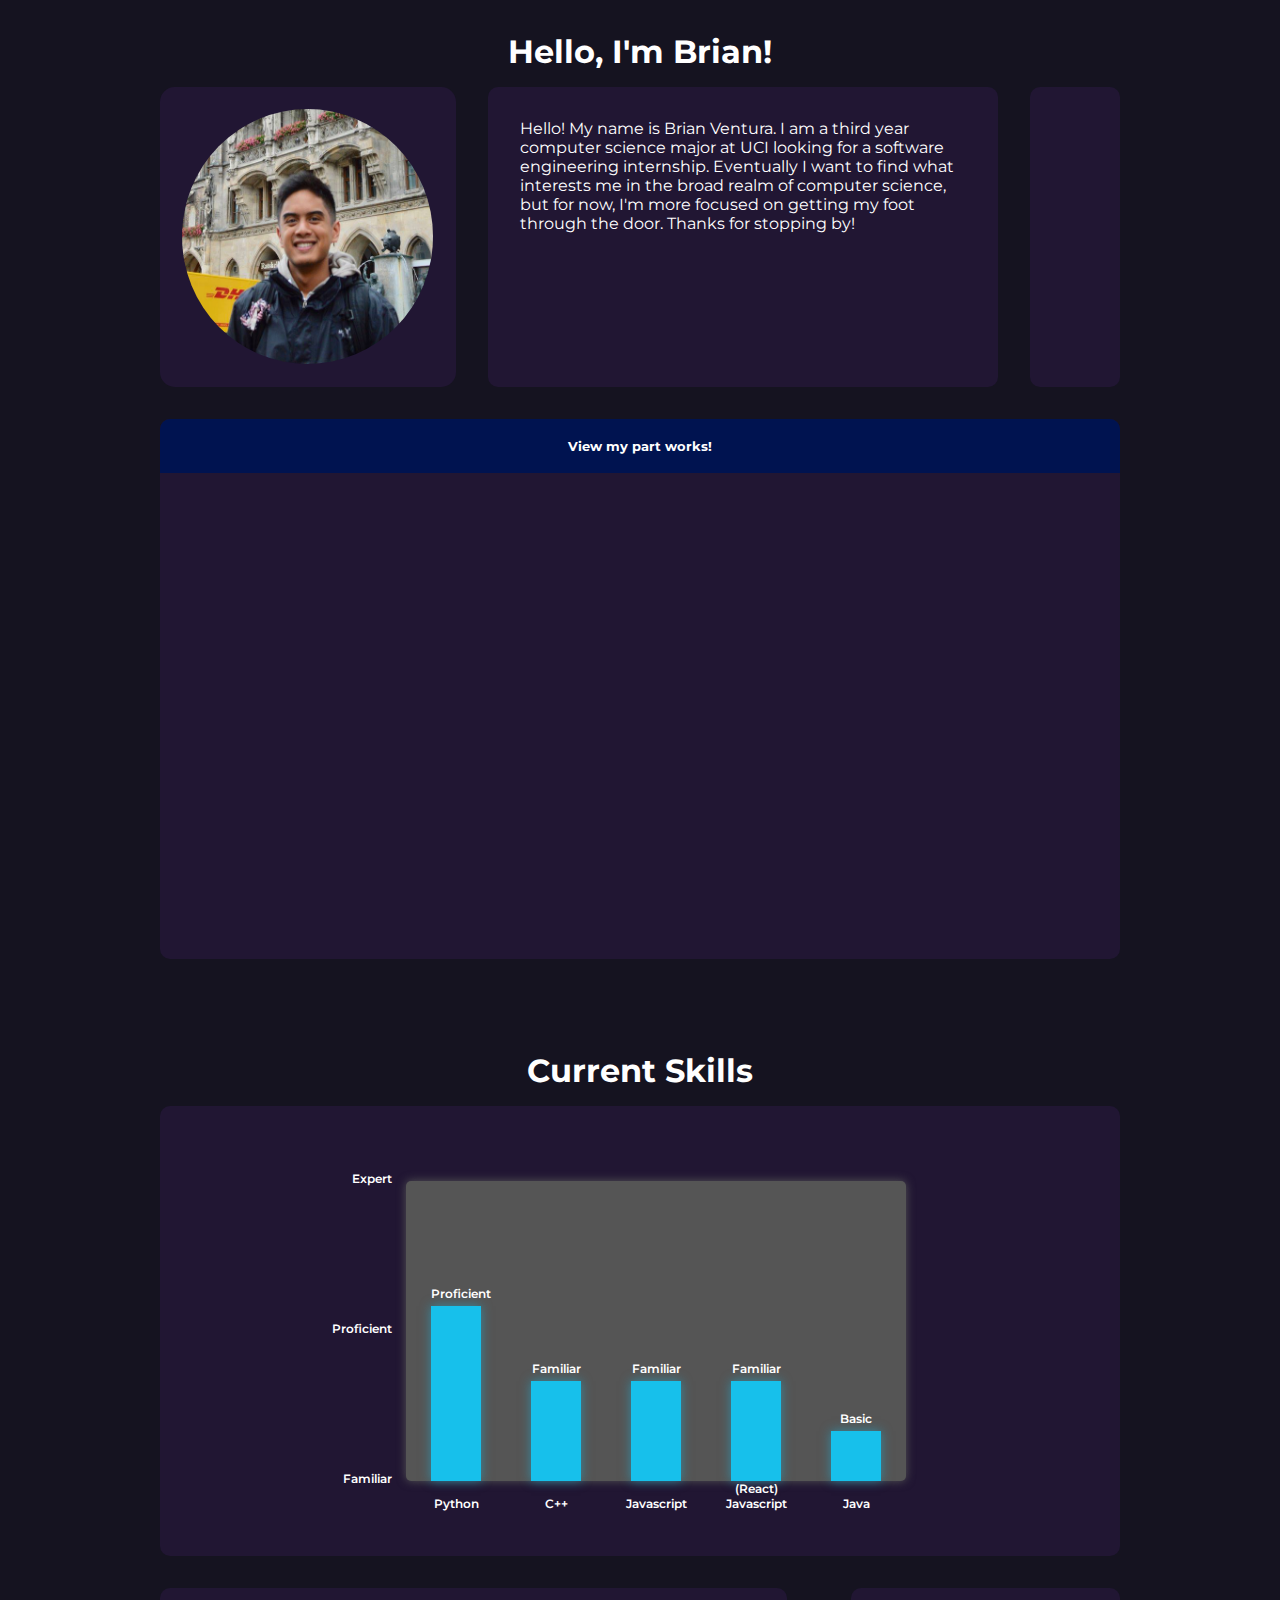
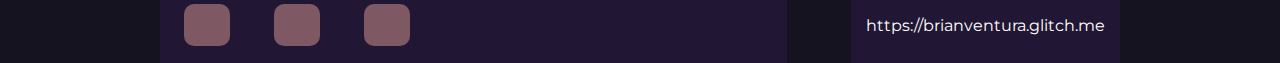
==== index.html @ 9d11730f "Add files via upload" ====
<!DOCTYPE html>
<html lang="en">
<head>
    <meta charset="UTF-8">
    <meta name="viewport" content="width=device-width, initial-scale=1.0">
    <title>Hello, I'm Brian!</title>
    <link href="https://fonts.googleapis.com/css2?family=Montserrat:wght@100&display=swap" rel="stylesheet">
    <link rel="stylesheet" href="https://cdnjs.cloudflare.com/ajax/libs/font-awesome/5.15.1/css/all.min.css" integrity="sha512-+4zCK9k+qNFUR5X+cKL9EIR+ZOhtIloNl9GIKS57V1MyNsYpYcUrUeQc9vNfzsWfV28IaLL3i96P9sdNyeRssA==" crossorigin="anonymous" />
    <link rel="stylesheet" href="./styles/portfolio.css">
    <link rel="stylesheet" href="./styles/barchart.css"/>
    <link rel="stylesheet" href="./styles/projects.css"/>
    <link rel="stylesheet" href="./styles/popup.css"/>
</head>
<body class="main">
    <div class="welcome">
        <h1 style="font-size:32px; margin-bottom: 1rem; margin-top:2rem; text-align:center">Hello, I'm Brian!</h1>
        <div class="introduction">
            <div class="introduction-pic-container"><img src="./pics/me.png" class="pic-me"></div>
            <div class="introduction-about">
                <p style="margin: 2rem 2rem 0rem 2rem;" id="intro">Hello! My name is Brian Ventura. I am a third year computer science major
                    at UCI looking for a software engineering internship. Eventually I want to find what interests me in the 
                    broad realm of computer science, but for now, I'm more focused on getting my foot through the door. Thanks for
                    stopping by!
                </p>
            </div>
            <div class="introduction-socials">      
            </div>        
        </div>
    </div>

    <div class="past-projects">
        <!-- <h1 style="font-size:32px; margin-bottom: 1rem; margin-top:2rem; text-align:center">View My Past Works!</h1> -->
        <div class="past-projects-inner">
            <div class="pp-topbar">
                <button class="pp-pprojects" id="1">View my part works!</button>
                
            </div>
            <div class="pp-content">
                <div class="pp-directory">
                    <!-- Show when clicked - example -->
                    <!-- <div class="pp-display-picture"><img class="image" id="0" src="./pics/algracing1.png"></div>
                    <div class="pp-display-picture"><img class="image" id="1" src="./pics/esports1.png"></div>
                    <div class="pp-display-picture"><img class="image" id="2" src="./pics/qfas_1.png"></div>
                    <div class="pp-display-picture"><img class="image" id="3" src="./pics/covidsim1.png"></div> -->
                </div>
                <div class="pp-display">
                    <h1 class="pp-display-title"></h1>
                    <div class="pp-display-description"></div>
                    <div class="pp-display-pictures"><img src="" id="image" class="image_empty"/></div>
                </div>                
            </div>
        </div>
    </div>
    
    <div class="skills">
        <h1 style="font-size:32px; margin-bottom: 1rem; margin-top:2rem; text-align:center">Current Skills</h1>
        <div class="placement">
            <div class="chart">
                <ul class="numbers">
                    <li><span>Expert</span></li>
                    <li><span>Proficient</span></li>
                    <li><span>Familiar</span></li>
                </ul>
                <ul class="bars">
                    <li><div class="bar" data-percentage="Proficient" style="height: 175px"></div><span>Python</span></li>
                    <li><div class="bar" data-percentage="Familiar" style="height: 100px"></div><span>C++</span></li>
                    <li><div class="bar" data-percentage="Familiar" style="height: 100px"></div><span>Javascript</span></li>
                    <li><div class="bar" data-percentage="Familiar" style="height: 100px"></div><span>(React) Javascript</span></li>
                    <li><div class="bar" data-percentage="Basic" style="height: 50px"></div><span>Java</span></li>
                </ul>
            </div>
        </div>
    </div>

    <div id="read-more" class="read-more active">
        <div class="read-more-heading">
            <div class="read-more-title">Header</div>
            <button class="read-more-exit">&times;</button>
        </div>
        <div class="read-more-description">Text</div>
        <div class="read-more-visuals"><img src="" id="rmimage" class="rmimage"/></div>
    </div>
    <div class="overlay"></div>    


    <div class="bottom-bar">
        <div class="socials">
            <button class="fas fa-home" onclick="location.href='https://www.github.com/brianv212'" id="icon"></button>
            <button class="fab fa-github-square" onclick="location.href='https://www.github.com/brianv212'" id="icon"></button>
            <button class="fab fa-linkedin" onclick="location.href='https://www.linkedin.com/in/brian-ventura-34a975197/'" id="icon"></button>
        </div>
        <div class="website">https://brianventura.glitch.me</div>
    </div>
    <!-- <button class="changeUrl">See our projects</button> -->
    
    <script src="./projects.js"></script>
</body>

</html>
---- styles/portfolio.css ----
* {
    margin: 0;
    padding: 0;
    box-sizing: border-box;
}

*:focus {
    outline: none;
}

:root {
    --bg: #211633;
    --width: 1024px;
    --duration: 0.5s;
    --transition-style: ease-in-out;
    --transition-color: rgba(255, 0, 0, 0.404);
}

.main {
    position: relative;
    background: #151320;
    font-family: Montserrat, sans-serif;
    color: white
}

.welcome {
    margin: auto;
    margin-bottom: 2rem;
    width: var(--width);
}

.name {
    margin: 1rem 0rem 1rem 2rem;
    font-weight: bold;
    text-align: left;
    width: var(--width);
}

.introduction {
    display: flex;
    flex-direction: row;
    height: 300px;
    margin: auto;
    width: var(--width);
}

.introduction-pic-container {
    background-color: var(--bg);
    width: 33%;
    margin: 0rem 2rem 0rem 2rem;
    border-radius: 5%;
    transition: box-shadow var(--duration) var(--transition-style);
}

.introduction-pic-container:hover {
    /* background-color: rgba(255, 0, 0, 0.404); */
    box-shadow: -10px -5px 5px var(--transition-color);
}

.pic-me {
    border-radius: 50%;
    height: 85%;
    width: 85%;
    margin-top: 7.5%;
    margin-left: 7.5%;
}

.introduction-about {
    background-color: var(--bg);
    width: 57%;
    border-radius: 10px;
    margin: 0rem 2rem 0rem 0rem;
    transition: box-shadow var(--duration) var(--transition-style);;
}

.introduction-about:hover {
    box-shadow: -10px -5px 5px var(--transition-color);
}

.introduction-socials {
    width: 10%;
    background-color: var(--bg);
    border-radius: 10px;
    margin: 0rem 2rem 0rem 0rem ;
    transition: box-shadow var(--duration) var(--transition-style);
}

.introduction-socials:hover {
    box-shadow: -10px -5px 5px var(--transition-color);
}


/* Skills Section */
.skills {
    margin: auto;
    width: var(--width);
}

/* Bottom Bar */
.bottom-bar {
    margin: auto;
    height: 75px;
    width: var(--width);
    display: flex;
    flex-direction: row;
}



.socials {
    margin: 0rem 2rem 0rem 2rem;
    width: 70%;
    height: 100%;

    background-color: var(--bg);
    border-radius: 10px 10px 0px 0px;
}

.socials button{
    width: 46px;
    height: 42px;
    font-size: 32px;

    background-color: rgba(179, 127, 127, 0.637);
    transition: background-color 0.3s ease-in-out;

    border: none;
    border-radius: 10px;

    cursor: pointer;
    margin: 1rem;
    margin-left: 1.5rem
}

.socials button:hover {
    background-color: rgb(235, 168, 168);
}

.website {
    border-radius: 10px 10px 0px 0px;
    background-color: var(--bg);
    width: 30%;
    margin: 0rem 2rem 0rem 2rem;

    /* Center the text */
    text-align: center;
    vertical-align: middle;
    line-height: 75px; /* <-- Keep the same as .bottom-bar height */
}
---- styles/barchart.css ----
/* Bar Chart css */
.placement {
    padding: 0;
    height: 50vh;
    margin: 0rem 2rem 2rem 2rem;
    background-color: var(--bg);
    display: flex;
    align-items: center;
    border-radius: 10px;
    transition: box-shadow var(--duration) var(--transition-style);
}

.placement:hover {
    box-shadow: -10px -5px 5px var(--transition-color);
}

.chart {
    width: 600px;
    height: 300px;
    display: block;
    margin-left: 20%;
}

.numbers {
    color: #fff;
    margin: 0;
    padding: 0;
    width: 50px;
    height: 100%;
    display: inline-block;
    /* float: left; */
}

.numbers li {
    list-style: none;
    height: 150px;
    position: relative;
    bottom: 145px;
}

.numbers span {
    font-size: 12px;
    font-weight: 600;
    position: absolute;
    bottom: 0;
    right: 10px;    
}

.bars {
    color: #fff;
    font-size: 12px;
    font-weight: 600;
    background: #555;
    margin: 0;
    padding: 0;
    display: inline-block;
    width: 500px;
    height: 300px;
    box-shadow: 0 0 10px 0 #555;
    border-radius: 5px;
}

.bars li {
    display: table-cell;
    width: 100px;
    height: 300px;
    position: relative
}

.bars span {
    width: 100%;
    position: absolute;
    bottom: -30px;
    text-align: center;
}

.bars .bar {
    display: block;
    background: #17C0EB; 
    width: 50px;
    position: absolute;
    bottom: 0;
    margin-left: 25px;
    text-align: center;
    box-shadow: 0 0 10px 0 rgba(23, 192, 235, 0.5);

    transition: .25s;
    transition-property: background, box-shadow;
}

.bars .bar:hover {
    background: #55EFC4;
    box-shadow: 0 0 10px 0 rgba(85, 239, 196, 0.5);
}

.bars .bar:before {
    color: #fff;
    content: attr(data-percentage);
    position: relative;
    bottom: 20px;
}
---- styles/projects.css ----
a {
    color: white;
    cursor: pointer;
    text-decoration: underline;
}

a:hover {
    color:rgba(0, 240, 60, 0.76);
    font-weight: bold;
}

.past-projects {
    height: 600px;
    width: var(--width);
    margin: auto;
    margin-top: 2rem;
}

.past-projects-inner {
    margin: 0rem 2rem 2rem 2rem;
    background-color: var(--bg);
    height: 90%;
    border-radius: 10px;
}

.pp-topbar {
    height: 10%;
    background-color: #001350;
    border-radius: 10px 10px 0px 0px;
    display: flex;
    align-items: center;
    justify-content: space-evenly;
    transition: background-color 0.3s ease-in-out;
    -webkit-transition: background-color 0.3s ease-in-out;
    -moz-transition: background-color 0.3s ease-in-out;
}

.pp-pprojects {
    width: 100%;
    height: 100%;
    border-radius: 10px 10px 0px 0px;
    border: none;
    background-color: transparent;
    font-family: Montserrat;
    font-weight: bold;
    color: white;
    cursor: pointer;
    transition: background-color 0.3s ease-in-out;
    -webkit-transition: background-color 0.3s ease-in-out;
    -moz-transition: background-color 0.3s ease-in-out;
}

.pp-pprojects:hover {
    background-color: #F44336;
}

.pp-pcourses {
    width: 50%;
    height: 100%;
    border-radius: 0px 10px 0px 0px;
    border: none;
    background-color: transparent;
    font-family: Montserrat;
    font-weight: bold;
    color: white;
    cursor: pointer;
    transition: background-color 0.3s ease-in-out;

    /* Are these necessary? */
    -webkit-transition: background-color 0.3s ease-in-out;
    -moz-transition: background-color 0.3s ease-in-out;
}

.pp-pcourses:hover {
    background-color: #F44336;
}

.pp-content {
    display: flex;
    flex-direction: row;
    height: 100%;
}



/* Contents */
.pp-directory {
    width: 30%;
    height: 0%;
    overflow-y: scroll;
    background-color: var(--bg);
    border-radius: 0px 0px 0px 10px;
    -webkit-transition: 0.75s;
}

.pp-directory.show {
    height: 90%;
}

.pp-item {
    height: 100px;
    cursor: pointer;
    transition: background-color 0.3s ease-in-out;
    -webkit-transition: background-color 0.3s ease-in-out;
    -moz-transition: background-color 0.3s ease-in-out;
    margin: auto;
}

.pp-item:hover {
    background-color: #F44336;
}

.pp-display-row {
    display: flex;
    flex-direction: row;
}


.pp-display {
    width: 70%;
    height: 0%;
    background-color: var(--bg);
    overflow-y: scroll;
    -webkit-transition: 1s;
}

.pp-display.show {
    height: 90%;
}

.pp-display-title {
    text-align: center;
    margin: 1rem 2rem 1rem 2rem
}

.pp-display-description {
    margin: 1rem 2rem 1rem 2rem
}

.pp-display-picture {
    margin: 0rem 0rem 0.5rem 0rem;
    background: none;
    height: 200px
}

/* Popup CSS */
/* .button_empty {
    display: none;
}

.button_display {
    margin: 0rem 0rem 0rem 45%;
} */

/* .image_empty {
    display: none;
} */

.image {
    width:100%;
    height:100%;
    border: 1px solid rgba(217, 215, 224, 0.473);
    opacity: 1;
    cursor: pointer;
    transition: opacity 0.3s ease-in-out;
}

.image:hover {
    opacity: 0.6;
}
---- styles/popup.css ----
.read-more {
    position: fixed;
    top: 50%;
    left: 50%;
    transform: translate(-50%, -50%) scale(0);
    transition: 200ms ease-in-out;
    border: 1px white;
    border-radius: 10px;
    z-index: 5;
    background-color: rgb(128, 37, 37);
    width: 800px;
    height: 500px;
    overflow-x: scroll;
    max-width: 80%;
}

.read-more-active {
    transform: translate(-50%, -50%) scale(1); 
}

.read-more-heading {
    display: flex;
    flex-direction: row;
    justify-content: space-between;
}

.read-more-title {
    margin: 0.5rem 0rem 0.5rem 2rem
}

.read-more-exit {
    margin: 0.25rem 2rem 0.5rem 0rem;
    background: none;
    border: none;
    font-size: 24px;
    cursor: pointer;
    color: white
}

.read-more-description {
    margin: 0.5rem 2rem 0.5rem 2rem;
    height: 200px;
    overflow-x: scroll;
    border: 1px solid black;
}

.read-more-visuals {
    width: 375px;
    height: 175px;
    margin: auto;
    margin-top: 1.5rem;
    border: 2px solid rgb(0, 0, 0)
}

.rmimage {
    width: 375px;
    height: 175px;
    filter: brightness(90%);
    transition: filter 0.3s ease-in-out;
    cursor: pointer;
}

.rmimage:hover {
    filter: brightness(110%);
}

.overlay {
    position: fixed;
    opacity: 0;
    top: 0;
    left: 0;
    right: 0;
    bottom: 0;
    background-color: rgba(0, 0, 0, 0.5);
    pointer-events: none;
    transition: 200ms ease-in-out;
}

.overlay-active {
    pointer-events: all;
    opacity: 1;
}
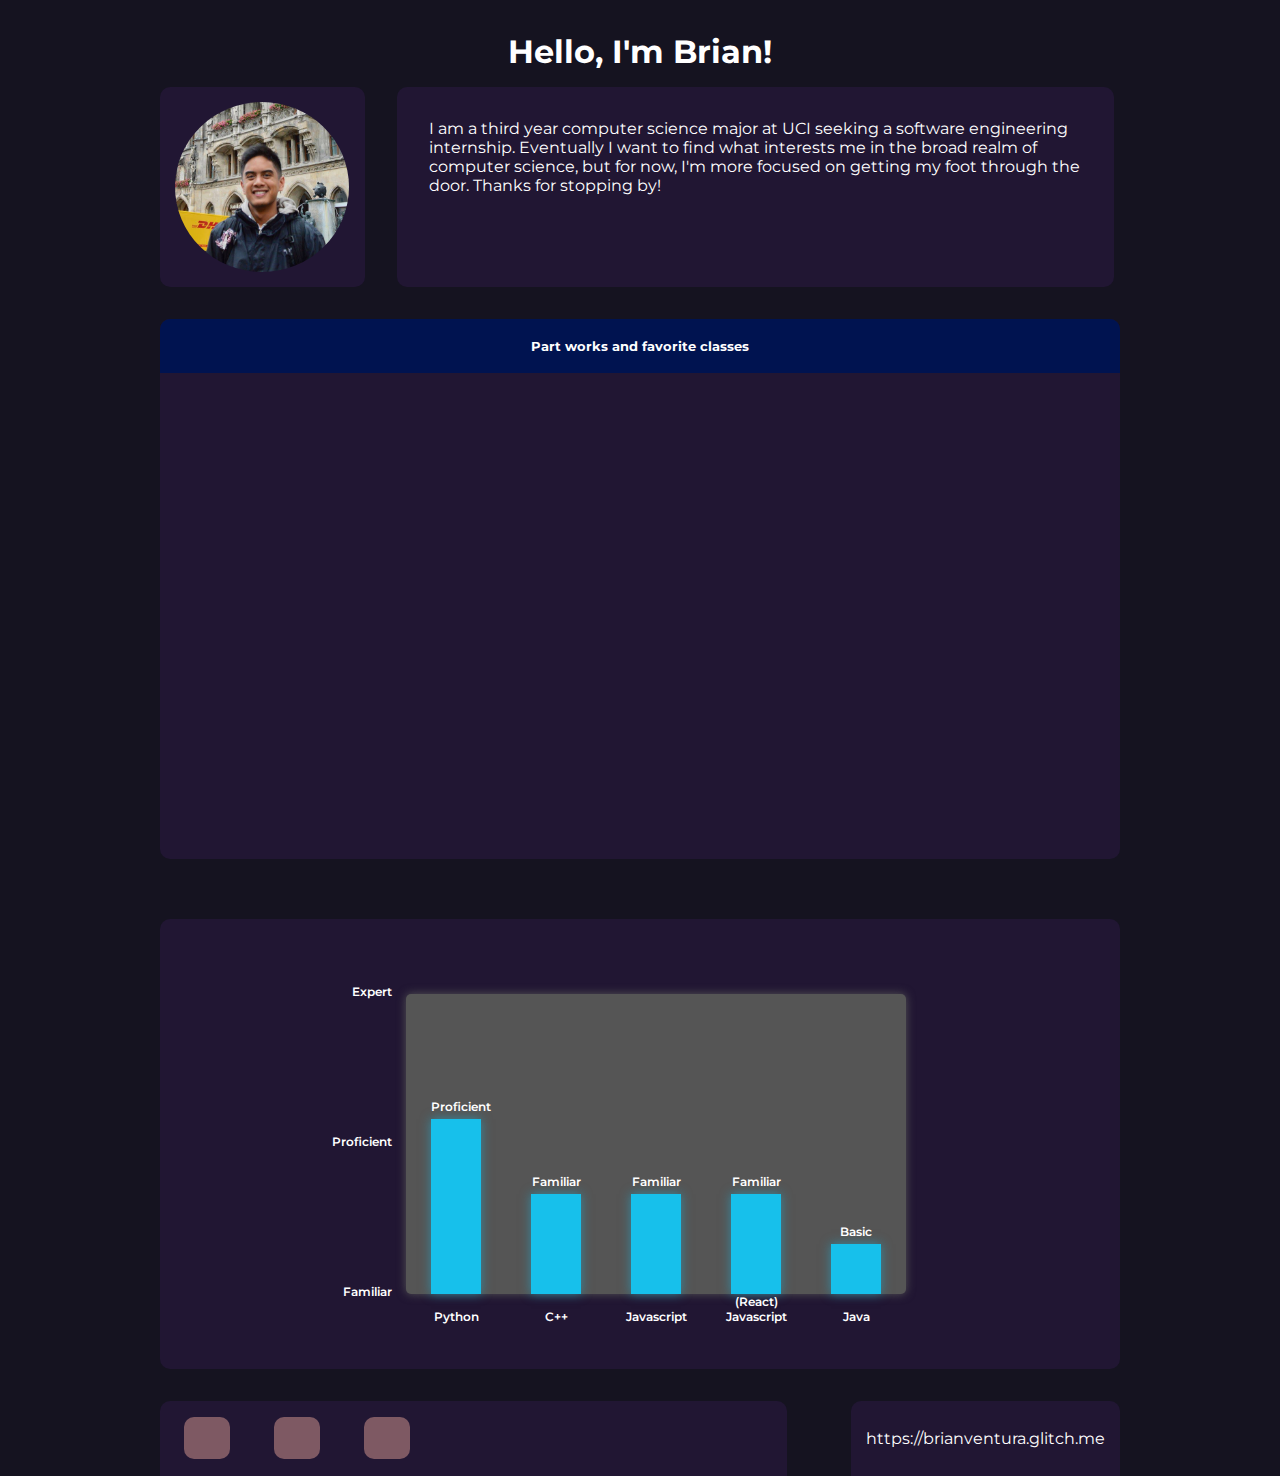
==== commit 53db8988: "Add files via upload" ====
--- a/index.html
+++ b/index.html
@@ -3,7 +3,7 @@
 <head>
     <meta charset="UTF-8">
     <meta name="viewport" content="width=device-width, initial-scale=1.0">
-    <title>Hello, I'm Brian!</title>
+    <title>portfolio</title>
     <link href="https://fonts.googleapis.com/css2?family=Montserrat:wght@100&display=swap" rel="stylesheet">
     <link rel="stylesheet" href="https://cdnjs.cloudflare.com/ajax/libs/font-awesome/5.15.1/css/all.min.css" integrity="sha512-+4zCK9k+qNFUR5X+cKL9EIR+ZOhtIloNl9GIKS57V1MyNsYpYcUrUeQc9vNfzsWfV28IaLL3i96P9sdNyeRssA==" crossorigin="anonymous" />
     <link rel="stylesheet" href="./styles/portfolio.css">
@@ -17,14 +17,12 @@
         <div class="introduction">
             <div class="introduction-pic-container"><img src="./pics/me.png" class="pic-me"></div>
             <div class="introduction-about">
-                <p style="margin: 2rem 2rem 0rem 2rem;" id="intro">Hello! My name is Brian Ventura. I am a third year computer science major
-                    at UCI looking for a software engineering internship. Eventually I want to find what interests me in the 
+                <p style="margin: 2rem 2rem 0rem 2rem;" id="intro">I am a third year computer science major
+                    at UCI seeking a software engineering internship. Eventually I want to find what interests me in the 
                     broad realm of computer science, but for now, I'm more focused on getting my foot through the door. Thanks for
                     stopping by!
                 </p>
-            </div>
-            <div class="introduction-socials">      
-            </div>        
+            </div>    
         </div>
     </div>
 
@@ -32,7 +30,7 @@
         <!-- <h1 style="font-size:32px; margin-bottom: 1rem; margin-top:2rem; text-align:center">View My Past Works!</h1> -->
         <div class="past-projects-inner">
             <div class="pp-topbar">
-                <button class="pp-pprojects" id="1">View my part works!</button>
+                <button class="pp-pprojects" id="1">Part works and favorite classes</button>
                 
             </div>
             <div class="pp-content">
@@ -53,7 +51,6 @@
     </div>
     
     <div class="skills">
-        <h1 style="font-size:32px; margin-bottom: 1rem; margin-top:2rem; text-align:center">Current Skills</h1>
         <div class="placement">
             <div class="chart">
                 <ul class="numbers">
--- a/styles/portfolio.css
+++ b/styles/portfolio.css
@@ -39,14 +39,14 @@
 .introduction {
     display: flex;
     flex-direction: row;
-    height: 300px;
+    height: 200px;
     margin: auto;
     width: var(--width);
 }
 
 .introduction-pic-container {
     background-color: var(--bg);
-    width: 33%;
+    width: 20%;
     margin: 0rem 2rem 0rem 2rem;
     border-radius: 5%;
     transition: box-shadow var(--duration) var(--transition-style);
@@ -67,7 +67,7 @@
 
 .introduction-about {
     background-color: var(--bg);
-    width: 57%;
+    width: 70%;
     border-radius: 10px;
     margin: 0rem 2rem 0rem 0rem;
     transition: box-shadow var(--duration) var(--transition-style);;
--- a/styles/projects.css
+++ b/styles/projects.css
@@ -143,6 +143,11 @@
     height: 200px
 }
 
+::-webkit-scrollbar {
+    width: 0px;
+    background: transparent; /* make scrollbar transparent */
+}
+
 /* Popup CSS */
 /* .button_empty {
     display: none;
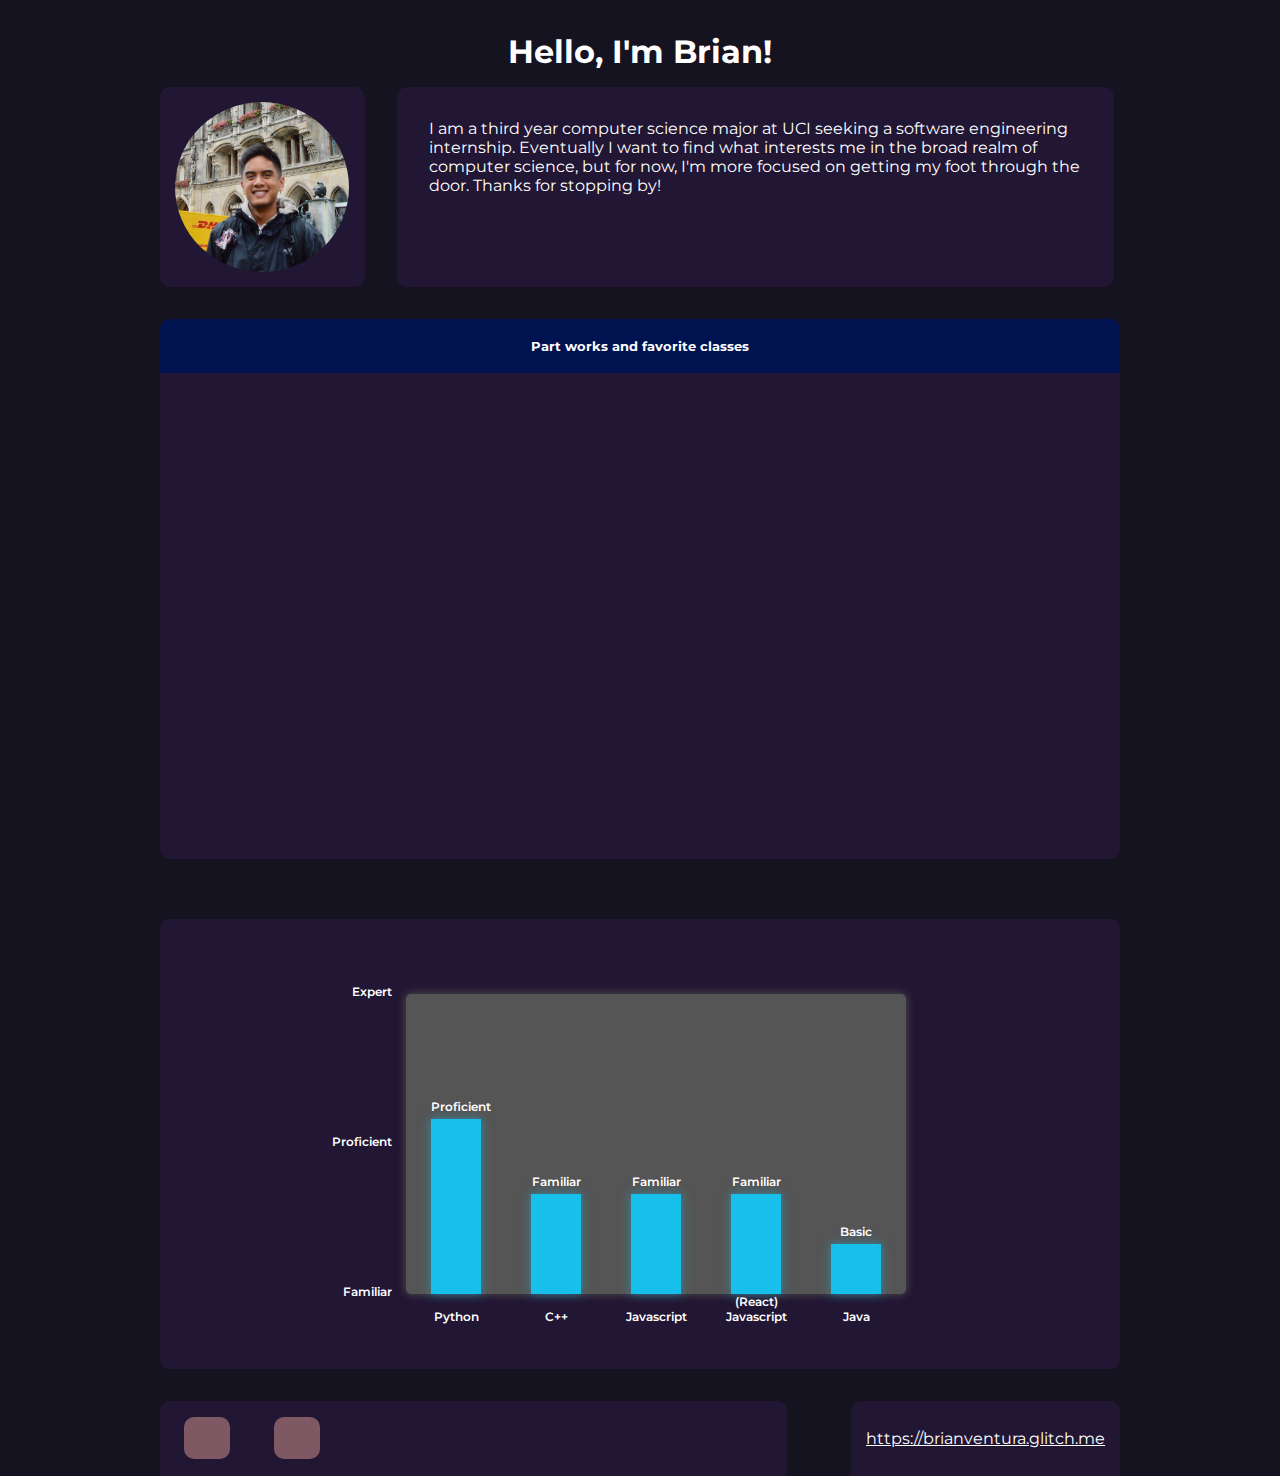
==== commit b331889e: "Add files via upload" ====
--- a/index.html
+++ b/index.html
@@ -31,7 +31,6 @@
         <div class="past-projects-inner">
             <div class="pp-topbar">
                 <button class="pp-pprojects" id="1">Part works and favorite classes</button>
-                
             </div>
             <div class="pp-content">
                 <div class="pp-directory">
@@ -82,11 +81,10 @@
 
     <div class="bottom-bar">
         <div class="socials">
-            <button class="fas fa-home" onclick="location.href='https://www.github.com/brianv212'" id="icon"></button>
-            <button class="fab fa-github-square" onclick="location.href='https://www.github.com/brianv212'" id="icon"></button>
+            <button class="fab fa-github-square" onclick="location.href='https://www.github.com/brianv212'" target="_blank" id="icon"></button>
             <button class="fab fa-linkedin" onclick="location.href='https://www.linkedin.com/in/brian-ventura-34a975197/'" id="icon"></button>
         </div>
-        <div class="website">https://brianventura.glitch.me</div>
+        <a onclick="location.href='https://brianventura.glitch.me'" class="website">https://brianventura.glitch.me</a>
     </div>
     <!-- <button class="changeUrl">See our projects</button> -->
     
--- a/styles/portfolio.css
+++ b/styles/portfolio.css
@@ -146,4 +146,9 @@
     text-align: center;
     vertical-align: middle;
     line-height: 75px; /* <-- Keep the same as .bottom-bar height */
+}
+
+.date {
+    font-style: italic;
+    text-align: right;
 }--- a/styles/projects.css
+++ b/styles/projects.css
@@ -17,10 +17,15 @@
 }
 
 .past-projects-inner {
-    margin: 0rem 2rem 2rem 2rem;
+    margin: 0rem 2rem 0rem 2rem;
     background-color: var(--bg);
     height: 90%;
     border-radius: 10px;
+    transition: box-shadow var(--duration) var(--transition-style);
+}
+
+.past-projects-inner:hover {
+    box-shadow: -10px -5px 5px var(--transition-color);
 }
 
 .pp-topbar {
